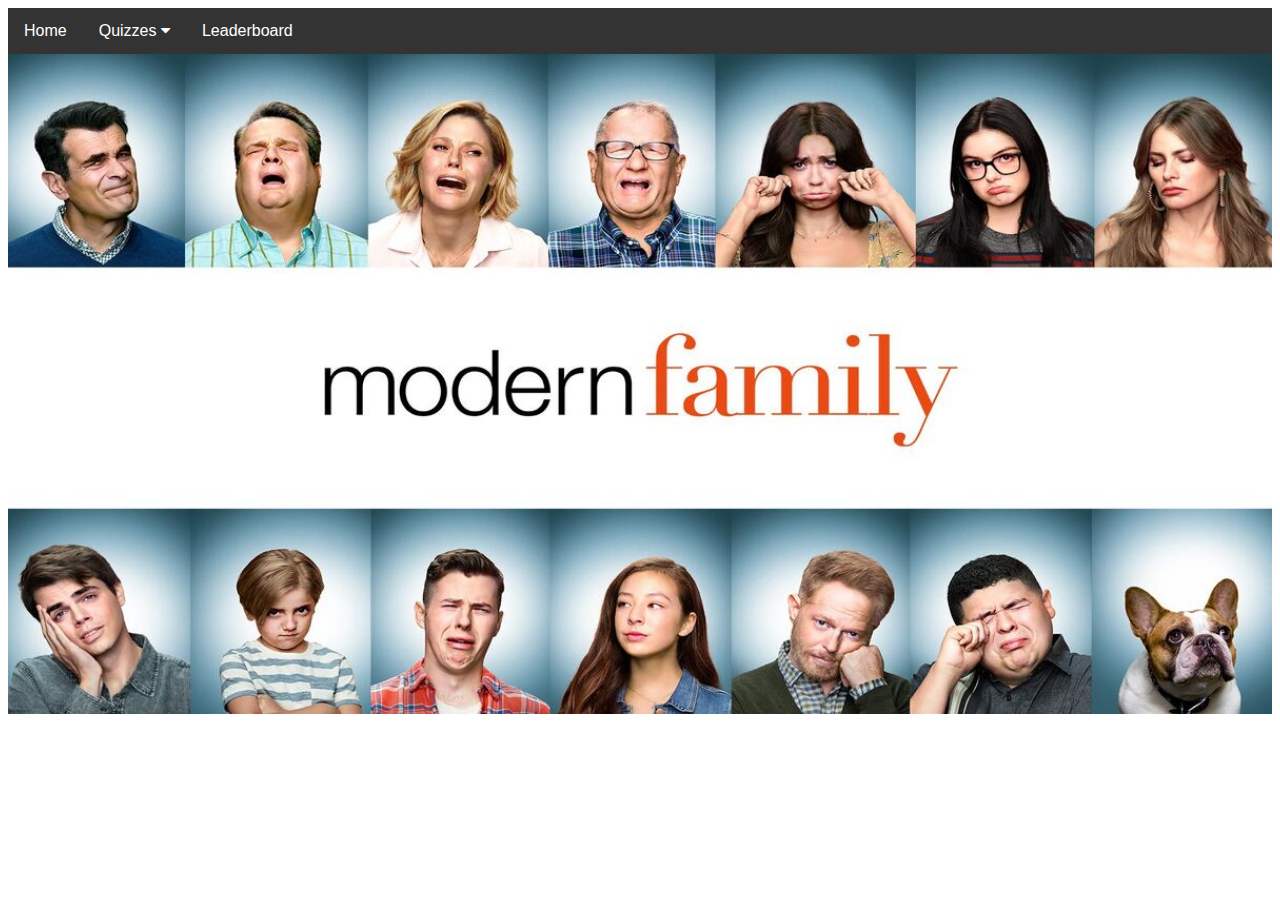
==== index.html @ 3b49e4f9 "copy over files from local" ====
<!DOCTYPE html>
<html lang="en">
    <head>
        <title>Quiz Time!</title>
        <meta name="viewport" content="width=device-width, initial-scale=1">
        <link rel="stylesheet" href="https://cdnjs.cloudflare.com/ajax/libs/font-awesome/4.7.0/css/font-awesome.min.css">
        <link rel="stylesheet" href="/index.css">
    </head>
    <body>
        <!-- Nav Bar -->
        <div class="navbar">
            <a href="/index.html">Home</a>
            <div class="dropdown">
                <button class="dropbtn" onclick="quizDropdown()">Quizzes <i class="fa fa-caret-down"></i></button>
                <div class="dropdown-content" id="myDropdown">
                    <a href="/modern_family/modern_family.html">Modern Family Quiz</a>
                    <a href="/the_office/the_office.html">The Office Quiz</a>
                </div>
            </div>
            <a href="/leaderboard/leaderboard.html">Leaderboard</a> 
        </div>

        <!-- Slide Show -->
        <section>
            <img class="mySlides" src="/Pictures/modern_family_option1.jpg" style="width:100%">
            <img class="mySlides" src="/Pictures/the_office_option1.jpg" style="width:100%">
            <img class="mySlides" src="/Pictures/harry_potter_option1.jpg" style="width:100%">
            <img class="mySlides" src="/Pictures/modern_family_option2.jpg" style="width:100%">
            <img class="mySlides" src="/Pictures/the_office_option2.jpg" style="width:100%">
            <img class="mySlides" src="/Pictures/harry_potter_option2.jpg" style="width:100%">
        </section>
        <script type="text/javascript" src="/index.js"></script>

    </body>
</html>
---- index.css ----
h1 {
  text-align: center;
}
.navbar {
    overflow: hidden;
    background-color: #333;
    font-family: Arial, Helvetica, sans-serif;
  }
  
  .navbar a {
    float: left;
    font-size: 16px;
    color: white;
    text-align: center;
    padding: 14px 16px;
    text-decoration: none;
  }
  
  .dropdown {
    float: left;
    overflow: hidden;
  }
  
  .dropdown .dropbtn {
    cursor: pointer;
    font-size: 16px;  
    border: none;
    outline: none;
    color: white;
    padding: 14px 16px;
    background-color: inherit;
    font-family: inherit;
    margin: 0;
  }
  
  .navbar a:hover, .dropdown:hover .dropbtn, .dropbtn:focus {
    background-color: rgb(26, 179, 148);
  }
  
  .dropdown-content {
    display: none;
    position: absolute;
    background-color: #f9f9f9;
    min-width: 160px;
    box-shadow: 0px 8px 16px 0px rgba(0,0,0,0.2);
    z-index: 1;
  }
  
  .dropdown-content a {
    float: none;
    color: black;
    padding: 12px 16px;
    text-decoration: none;
    display: block;
    text-align: left;
  }
  
  .dropdown-content a:hover {
    background-color: #ddd;
  }
  
  .show {
    display: block;
  }
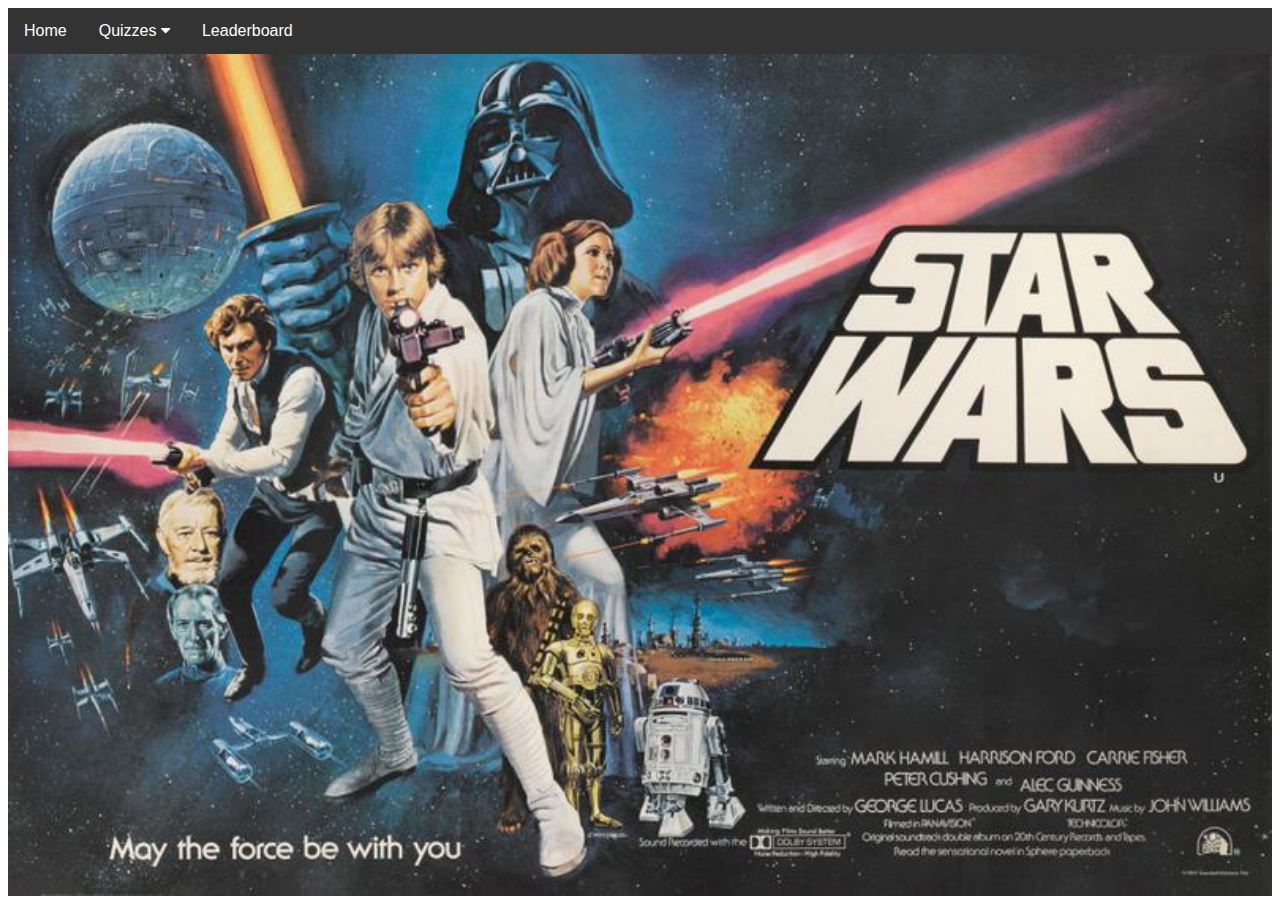
==== commit ec8798b2: "add star wars quiz" ====
--- a/index.html
+++ b/index.html
@@ -15,6 +15,10 @@
                 <div class="dropdown-content" id="myDropdown">
                     <a href="/modern_family/modern_family.html">Modern Family Quiz</a>
                     <a href="/the_office/the_office.html">The Office Quiz</a>
+                    <a href="/harry_potter/harry_potter.html">Harry Potter Quiz</a>
+                    <a href="/captain_america/captain_america.html">Captain America Quiz</a>
+                    <a href="/guardians_of_the_galaxy_vol1/guardians_of_the_galaxy_vol1.html">Guardians of the Galaxy Vol. 1 Quiz</a>
+                    <a href="/star_wars_og_trilogy/star_wars.html">Star Wars OG Trilogy</a>
                 </div>
             </div>
             <a href="/leaderboard/leaderboard.html">Leaderboard</a> 
@@ -22,12 +26,10 @@
 
         <!-- Slide Show -->
         <section>
-            <img class="mySlides" src="/Pictures/modern_family_option1.jpg" style="width:100%">
-            <img class="mySlides" src="/Pictures/the_office_option1.jpg" style="width:100%">
+            <img class="mySlides" src="/Pictures/star_war_og_trilogy.jpg" style="width:100%">
+            <img class="mySlides" src="/Pictures/guardians_of_the_galaxy_vol1.jpeg" style="width:100%">
+            <img class="mySlides" src="/Pictures/captain_america_option1.jpg" style="width:100%">
             <img class="mySlides" src="/Pictures/harry_potter_option1.jpg" style="width:100%">
-            <img class="mySlides" src="/Pictures/modern_family_option2.jpg" style="width:100%">
-            <img class="mySlides" src="/Pictures/the_office_option2.jpg" style="width:100%">
-            <img class="mySlides" src="/Pictures/harry_potter_option2.jpg" style="width:100%">
         </section>
         <script type="text/javascript" src="/index.js"></script>
 
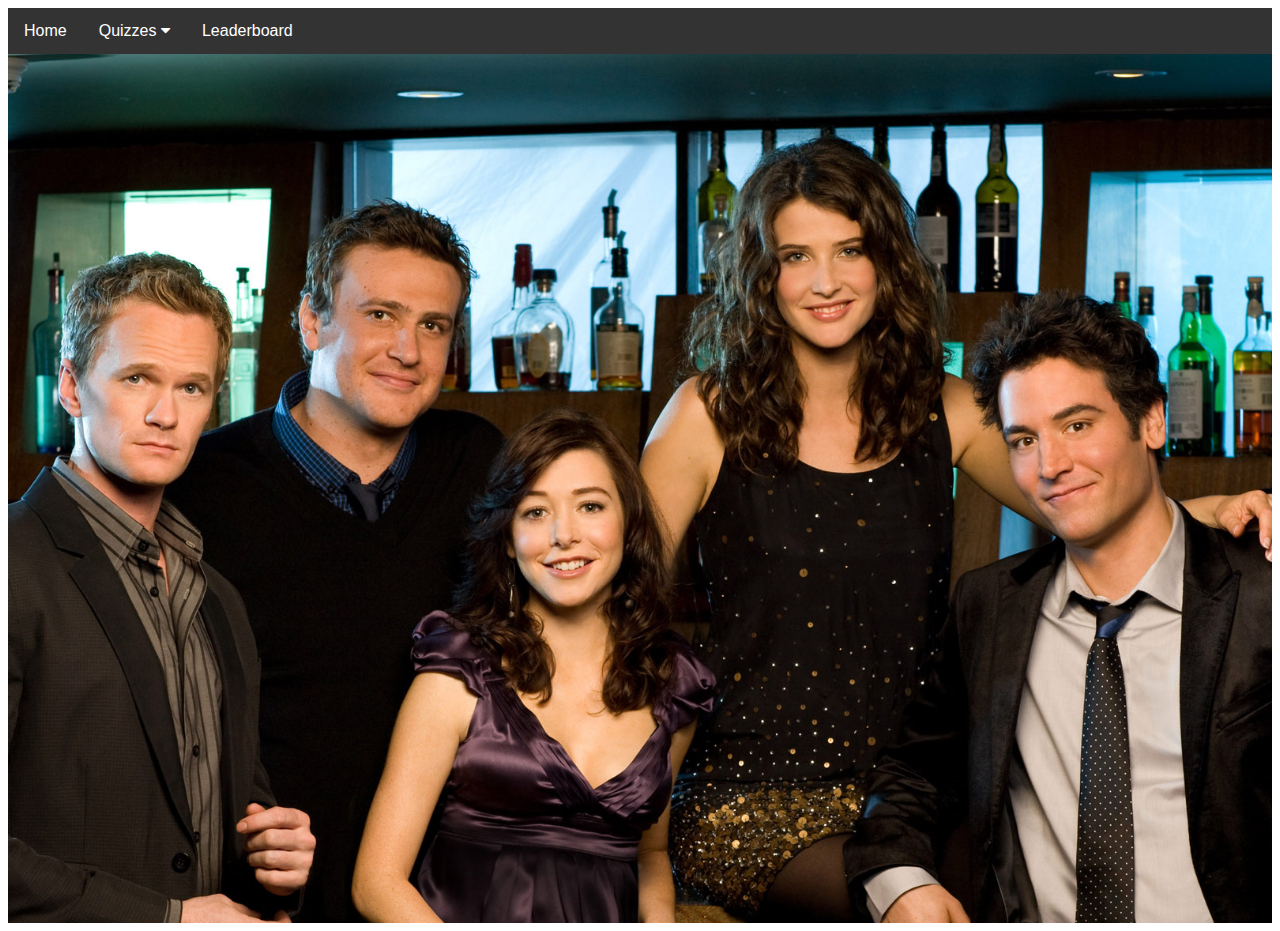
==== commit 98416905: "update himym pic reference" ====
--- a/index.html
+++ b/index.html
@@ -18,7 +18,8 @@
                     <a href="/harry_potter/harry_potter.html">Harry Potter Quiz</a>
                     <a href="/captain_america/captain_america.html">Captain America Quiz</a>
                     <a href="/guardians_of_the_galaxy_vol1/guardians_of_the_galaxy_vol1.html">Guardians of the Galaxy Vol. 1 Quiz</a>
-                    <a href="/star_wars_og_trilogy/star_wars.html">Star Wars OG Trilogy</a>
+                    <a href="/star_wars_og_trilogy/star_wars.html">Star Wars OG Trilogy Quiz</a>
+                    <a href="/himym/himym.html">How I Met Your Mother Quiz</a>
                 </div>
             </div>
             <a href="/leaderboard/leaderboard.html">Leaderboard</a> 
@@ -26,6 +27,7 @@
 
         <!-- Slide Show -->
         <section>
+            <img class="mySlides" src="/Pictures/himym_option1.jpg" style="width:100%">
             <img class="mySlides" src="/Pictures/star_war_og_trilogy.jpg" style="width:100%">
             <img class="mySlides" src="/Pictures/guardians_of_the_galaxy_vol1.jpeg" style="width:100%">
             <img class="mySlides" src="/Pictures/captain_america_option1.jpg" style="width:100%">
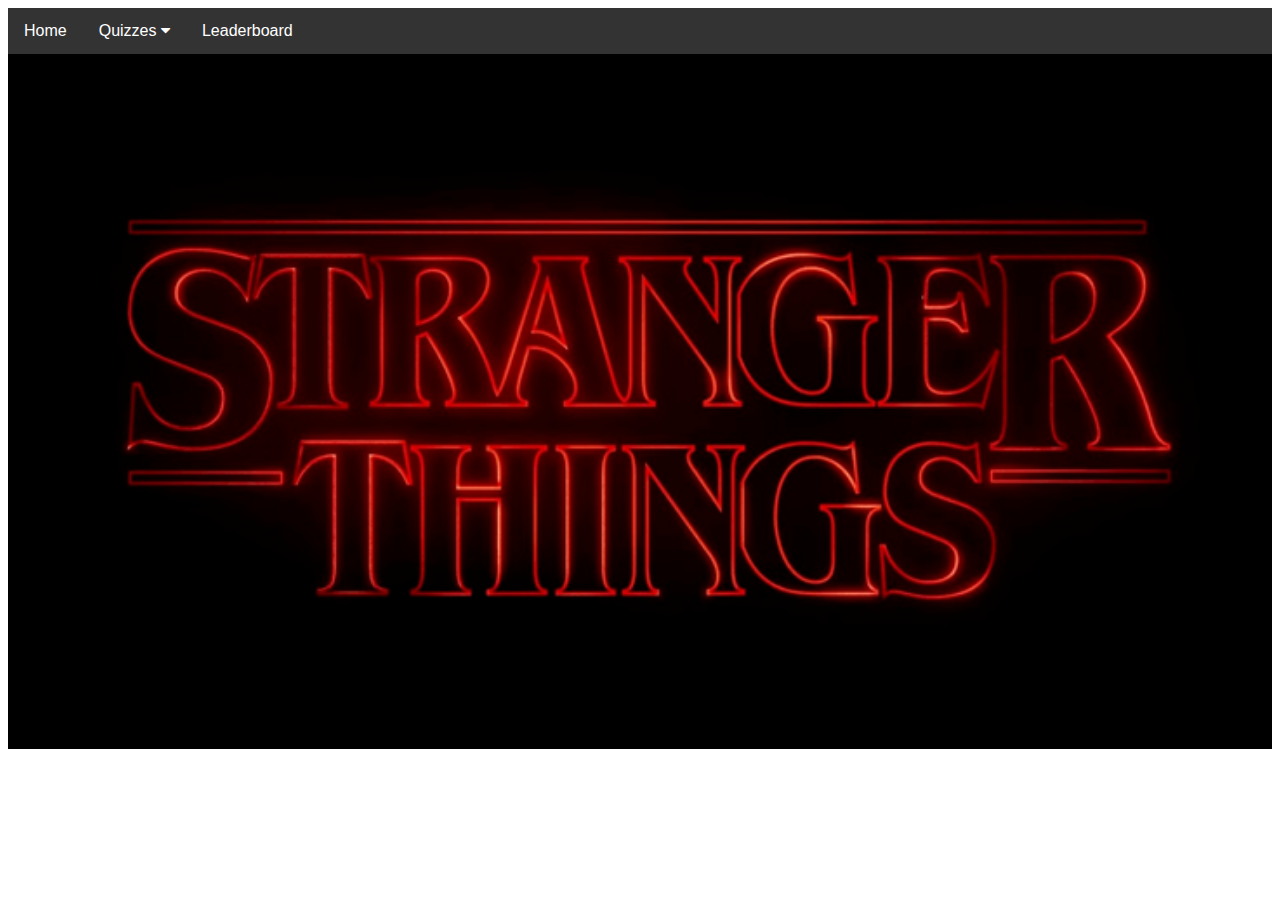
==== commit 2c5e76f1: "add stranger things questions" ====
--- a/index.html
+++ b/index.html
@@ -20,6 +20,7 @@
                     <a href="/guardians_of_the_galaxy_vol1/guardians_of_the_galaxy_vol1.html">Guardians of the Galaxy Vol. 1 Quiz</a>
                     <a href="/star_wars_og_trilogy/star_wars.html">Star Wars OG Trilogy Quiz</a>
                     <a href="/himym/himym.html">How I Met Your Mother Quiz</a>
+                    <a href="/stranger_things/stranger_things.html">Stranger Things Quiz</a>
                 </div>
             </div>
             <a href="/leaderboard/leaderboard.html">Leaderboard</a> 
@@ -27,6 +28,7 @@
 
         <!-- Slide Show -->
         <section>
+            <img class="mySlides" src="/Pictures/stranger_things_option1.png" style="width:100%">
             <img class="mySlides" src="/Pictures/himym_option1.jpg" style="width:100%">
             <img class="mySlides" src="/Pictures/star_war_og_trilogy.jpg" style="width:100%">
             <img class="mySlides" src="/Pictures/guardians_of_the_galaxy_vol1.jpeg" style="width:100%">
